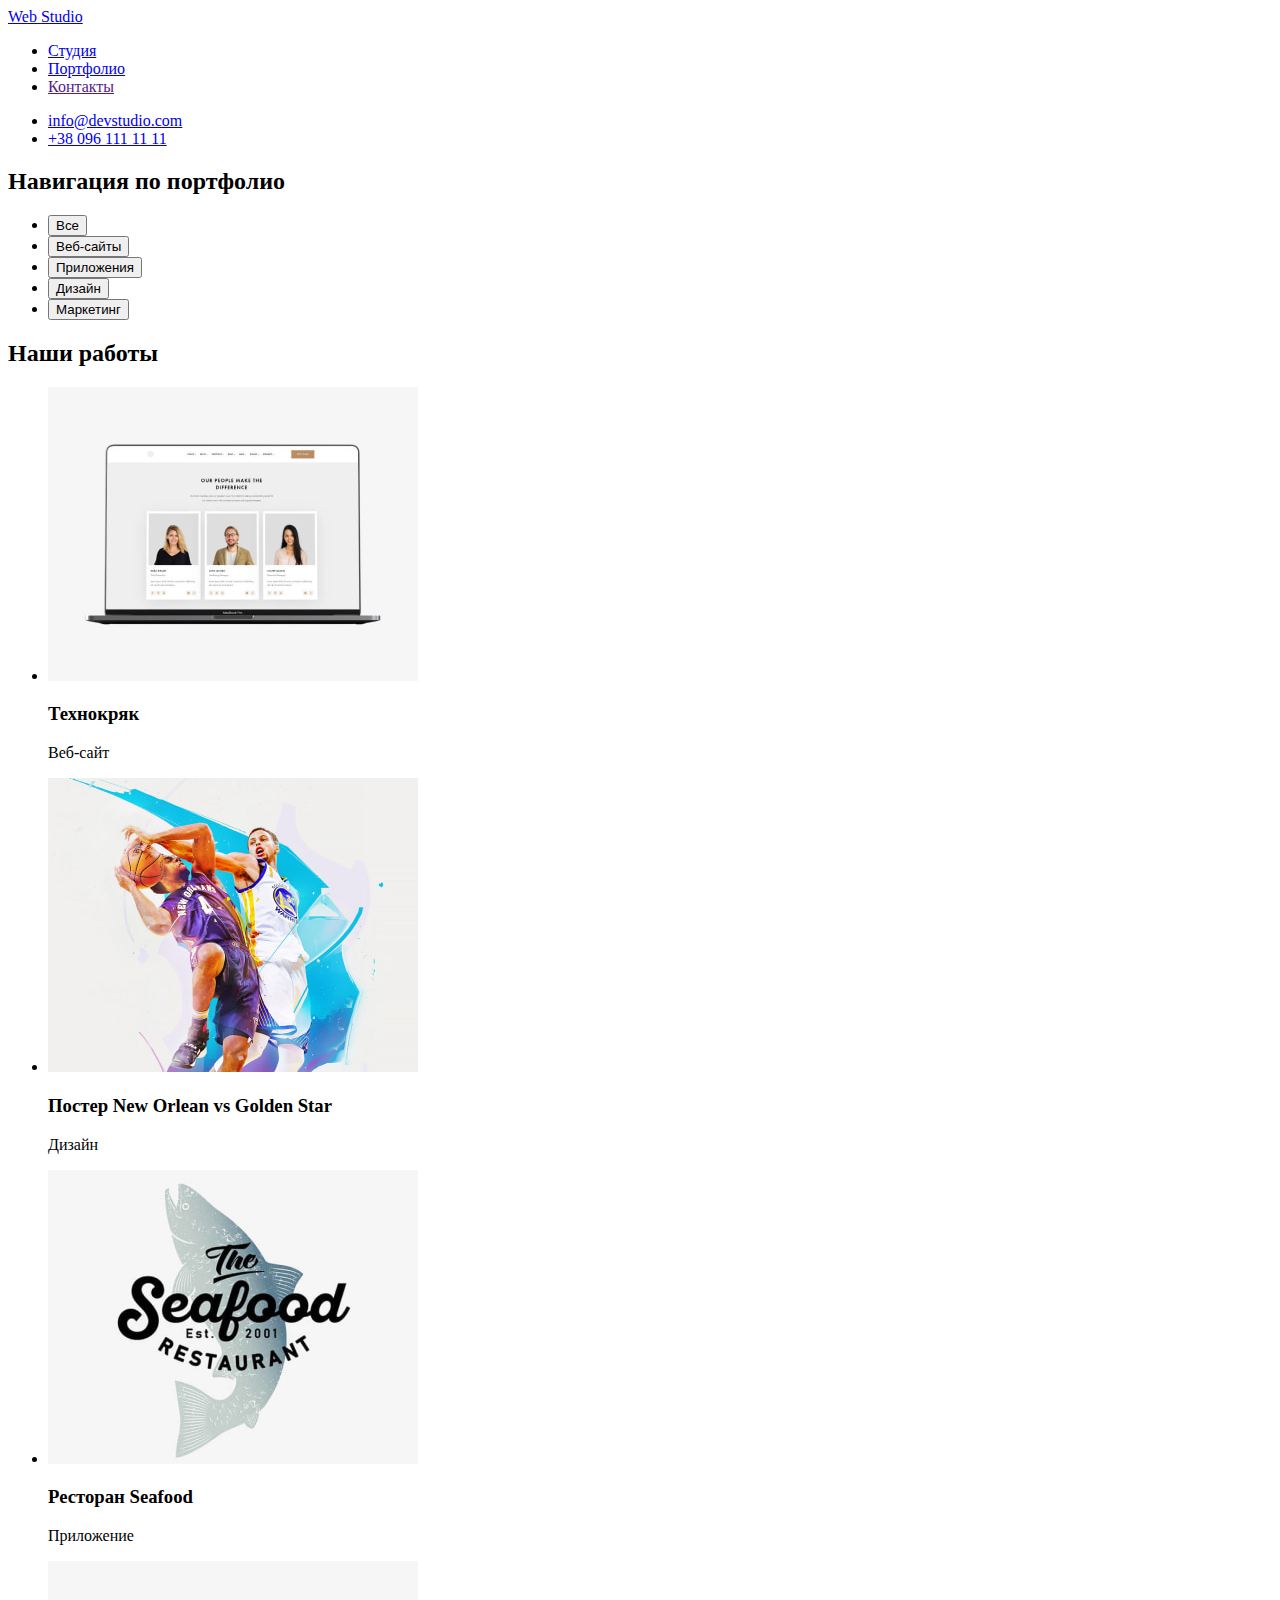
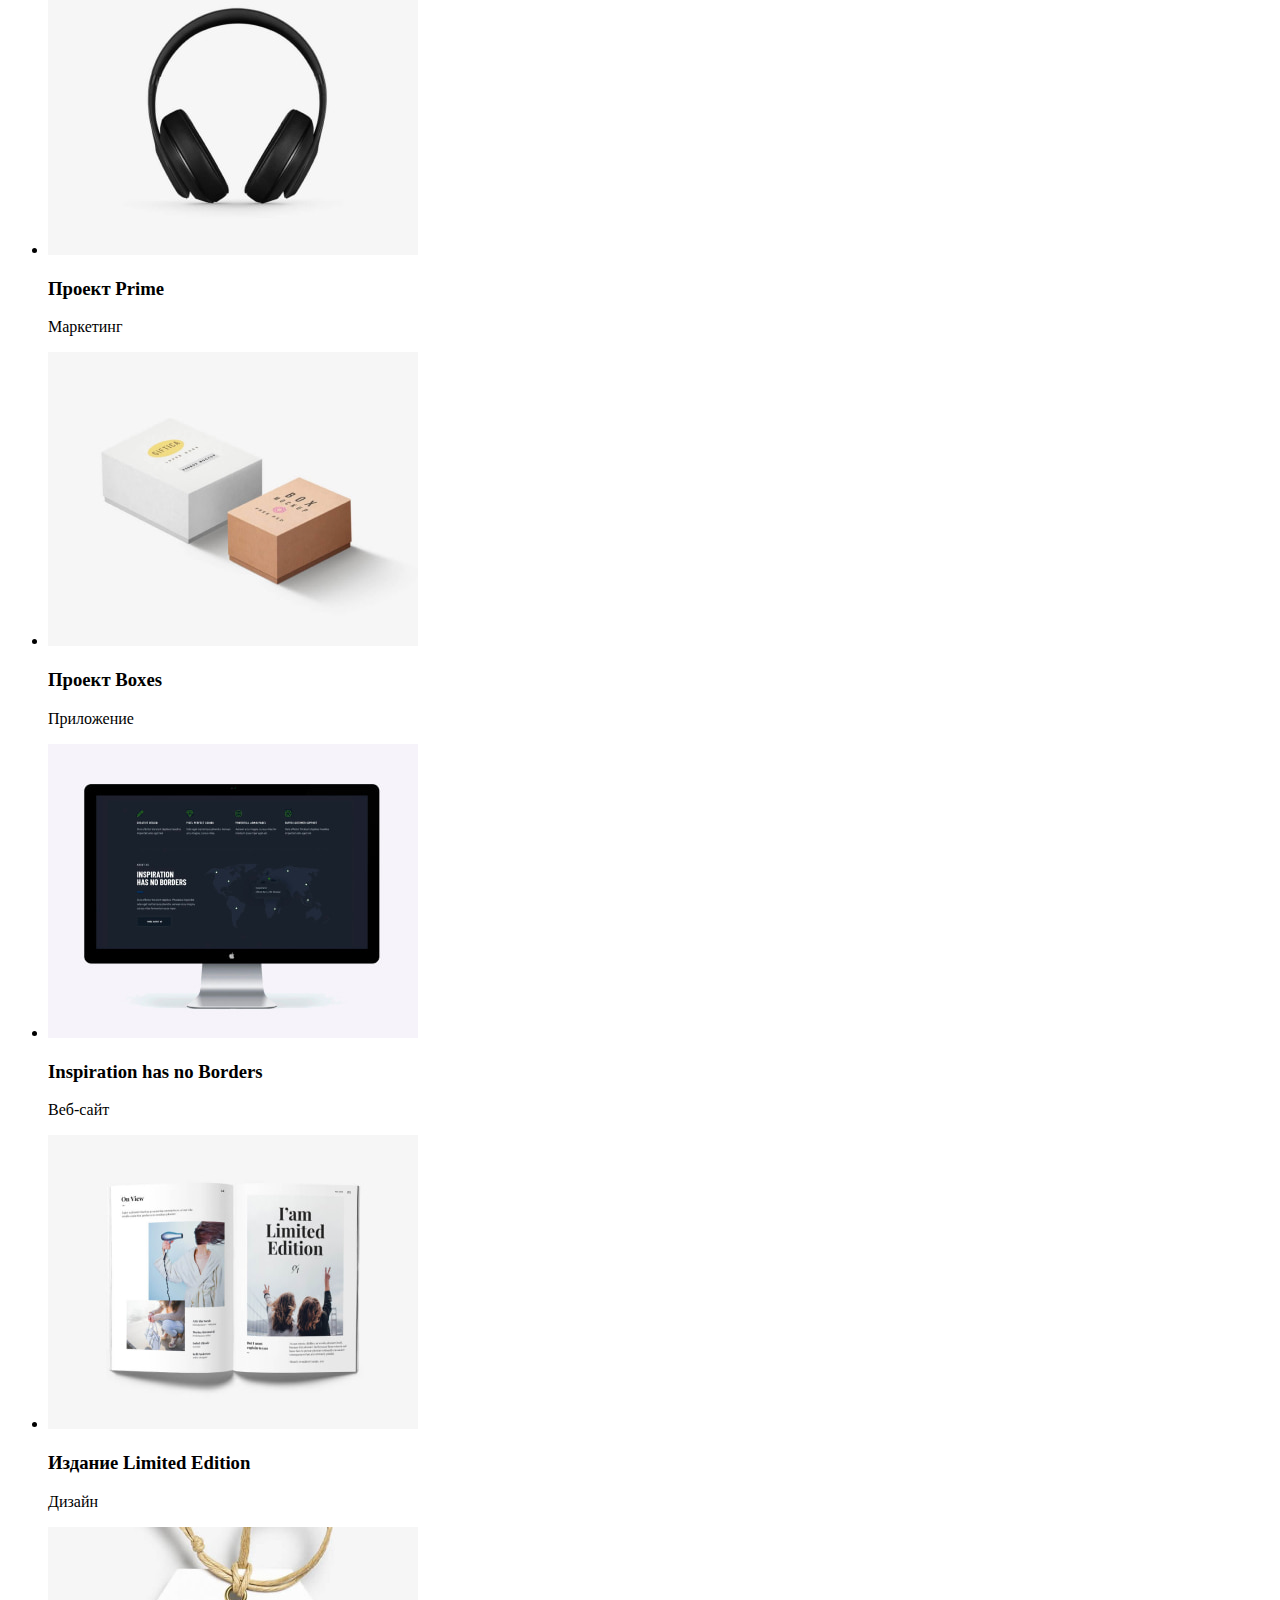
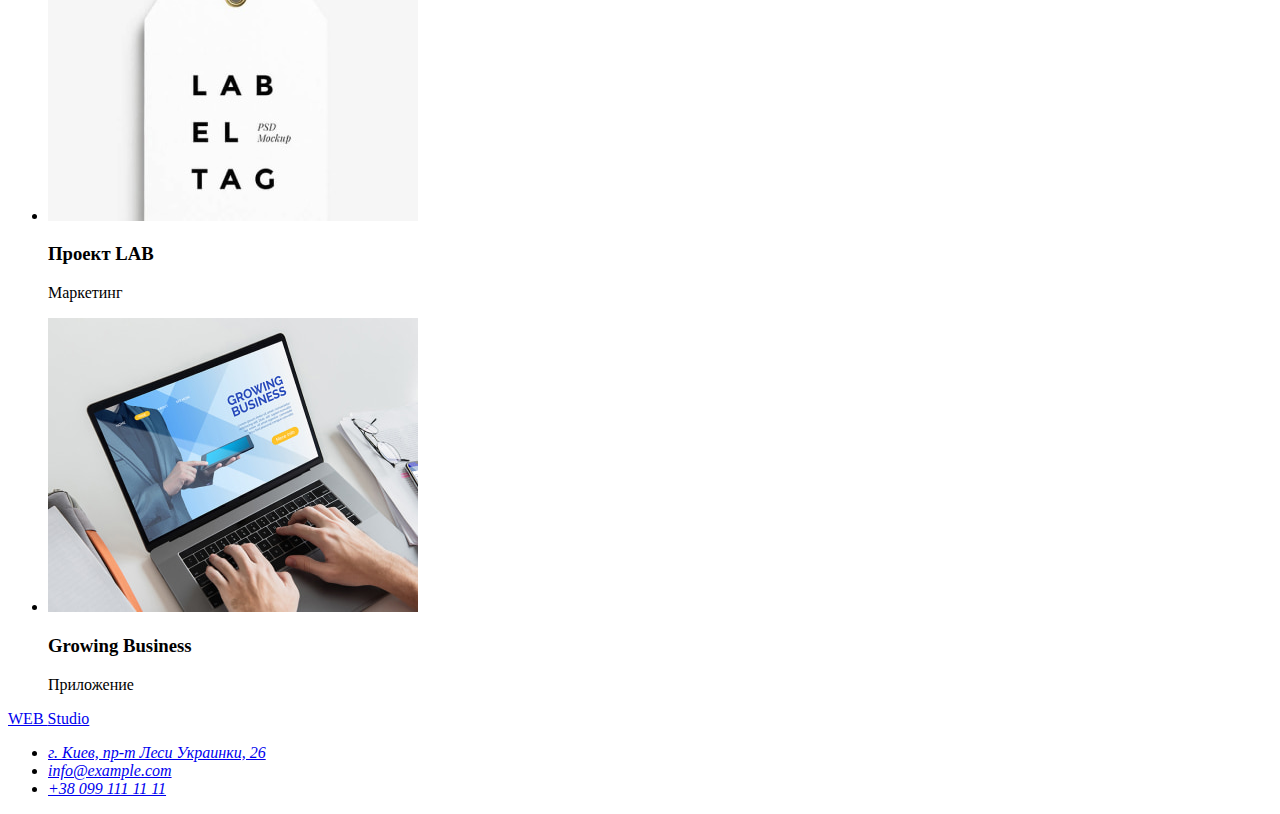
==== portfolio.html @ b7b5624d "первый макет" ====
<!DOCTYPE html>
<html lang="ru">
<head>
    <meta charset="UTF-8">
    <meta http-equiv="X-UA-Compatible" content="IE=edge">
    <meta name="viewport" content="width=device-width, initial-scale=1.0">
    <title lang="en">Portfolio</title>
</head>
<body>
<header>
<nav>
    <a href="index.html" lang="en">Web <span class="">Studio</span></a>

    <!-- index.html указан для примера -->
    <ul>
        <li><a href="index.html">Студия</a></li>
        <li><a href="./portfolio.html">Портфолио</a></li>
        <li><a href="">Контакты</a></li>
    </ul>

</nav>
<ul>
    <li>
        <a href="mailto:info@devstudio.com">info@devstudio.com</a>
    </li>
    <li>
        <a href="tel:+380961111111">+38 096 111 11 11</a>
    </li>
</ul>
</header>

    <main>
        <section>
<h2>
Навигация по портфолио
</h2>
<ul>
    <li><button type="button">Все</button></li>
    <li><button type="button">Веб-сайты</button></li>
    <li><button type="button">Приложения</button></li>
    <li><button type="button">Дизайн</button></li>
    <li><button type="button">Маркетинг</button></li>
</ul>
        </section>

        <section>
            <h2>
Наши работы
            </h2>
            <ul>
                <li>
                    <img src="./images/portfolio/tehno.jpg" alt="изображение сотрудников компании">
                    <h3>Технокряк</h3>
                    <p>Веб-сайт</p>
                </li>
                <li>
                    <img src="./images/portfolio/poster.jpg" alt="постер игры в баскетбол">
                    <h3>Постер New Orlean vs Golden Star</h3>
                    <p>Дизайн</p>
                </li>
                <li>
                    <img src="./images/portfolio/restoran.jpg" alt="логотип ресторана">
                    <h3>Ресторан Seafood</h3>
                    <p>Приложение</p>
                </li>
                <li>
                    <img src="./images/portfolio/projectp.jpg" alt="Картинка компьтерных наушников">
                    <h3>Проект Prime</h3>
                    <p>Маркетинг</p>
                </li>
                <li>
                    <img src="./images/portfolio/projectb.jpg" alt="две небольшие коробки">
                    <h3>Проект Boxes</h3>
                    <p>Приложение</p>
                </li>
                <li>
                    <img src="./images/portfolio/inspiration.jpg" alt="на мониторе изображен сайт">
                    <h3>Inspiration has no Borders</h3>
                    <p>Веб-сайт</p>
                </li>
                <li>
                    <img src="./images/portfolio/izdaniel.jpg" alt="журнал ограниченным тиражом">
                    <h3>Издание Limited Edition</h3>
                    <p>Дизайн</p>
                </li>
                <li>
                    <img src="./images/portfolio/projectl.jpg" alt="ярлык">
                    <h3>Проект LAB</h3>
                    <p>Маркетинг</p>
                </li>
                <li>
                    <img src="./images/portfolio/groving.jpg" alt="бизнес сайт">
                    <h3>Growing Business</h3>
                    <p>Приложение</p>
                </li>
            </ul>
        </section>


    </main>

    <footer>
<a href="index.html" lang="en"> WEB <span class="">Studio</span> </a>

<address>
    <ul>
        <li>
            <a href="https://goo.gl/maps/S1K2Xz3BkquAbChR9">г. Киев, пр-т Леси Украинки, 26</a>
        </li>
        <li><a href="mailto:info@example.com">info@example.com</a></li>
        <li><a href="tel:+380991111111">+38 099 111 11 11</a></li>
    </ul>
</address>
    </footer>
</body>
</html>
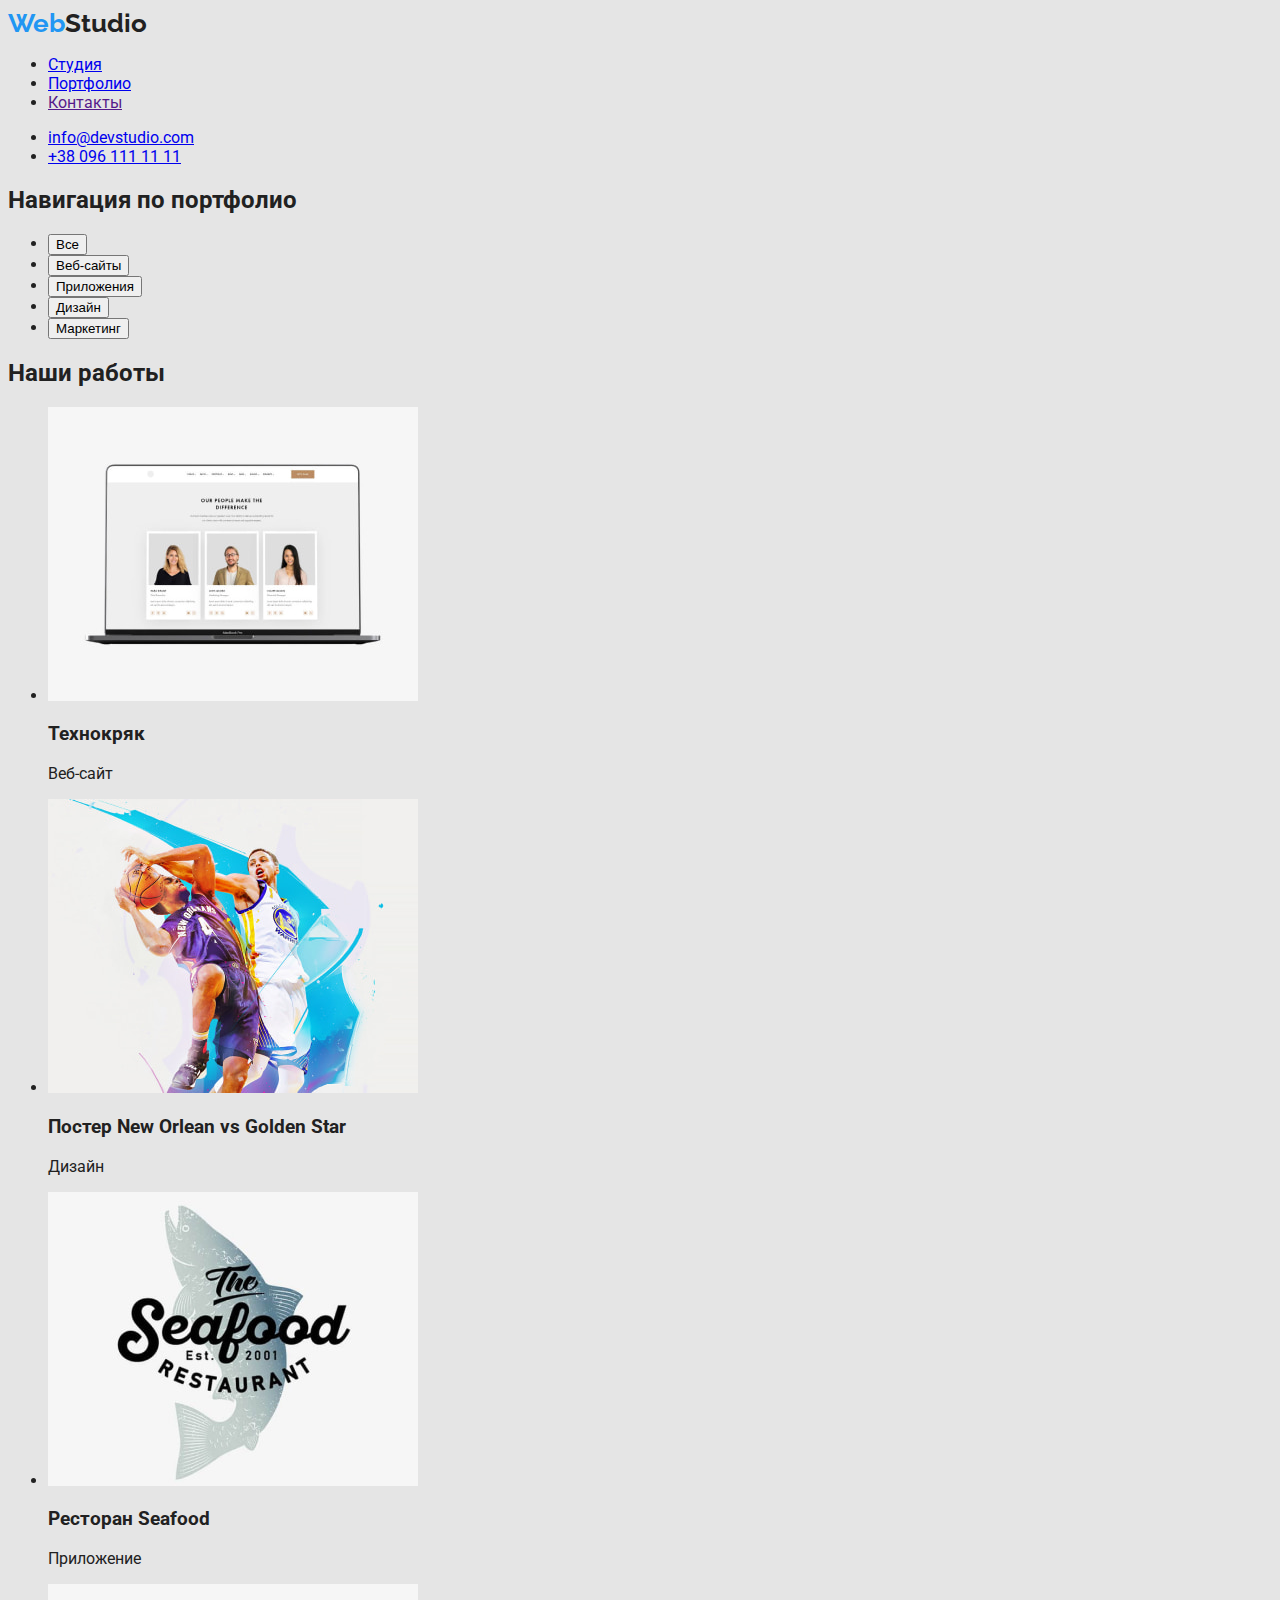
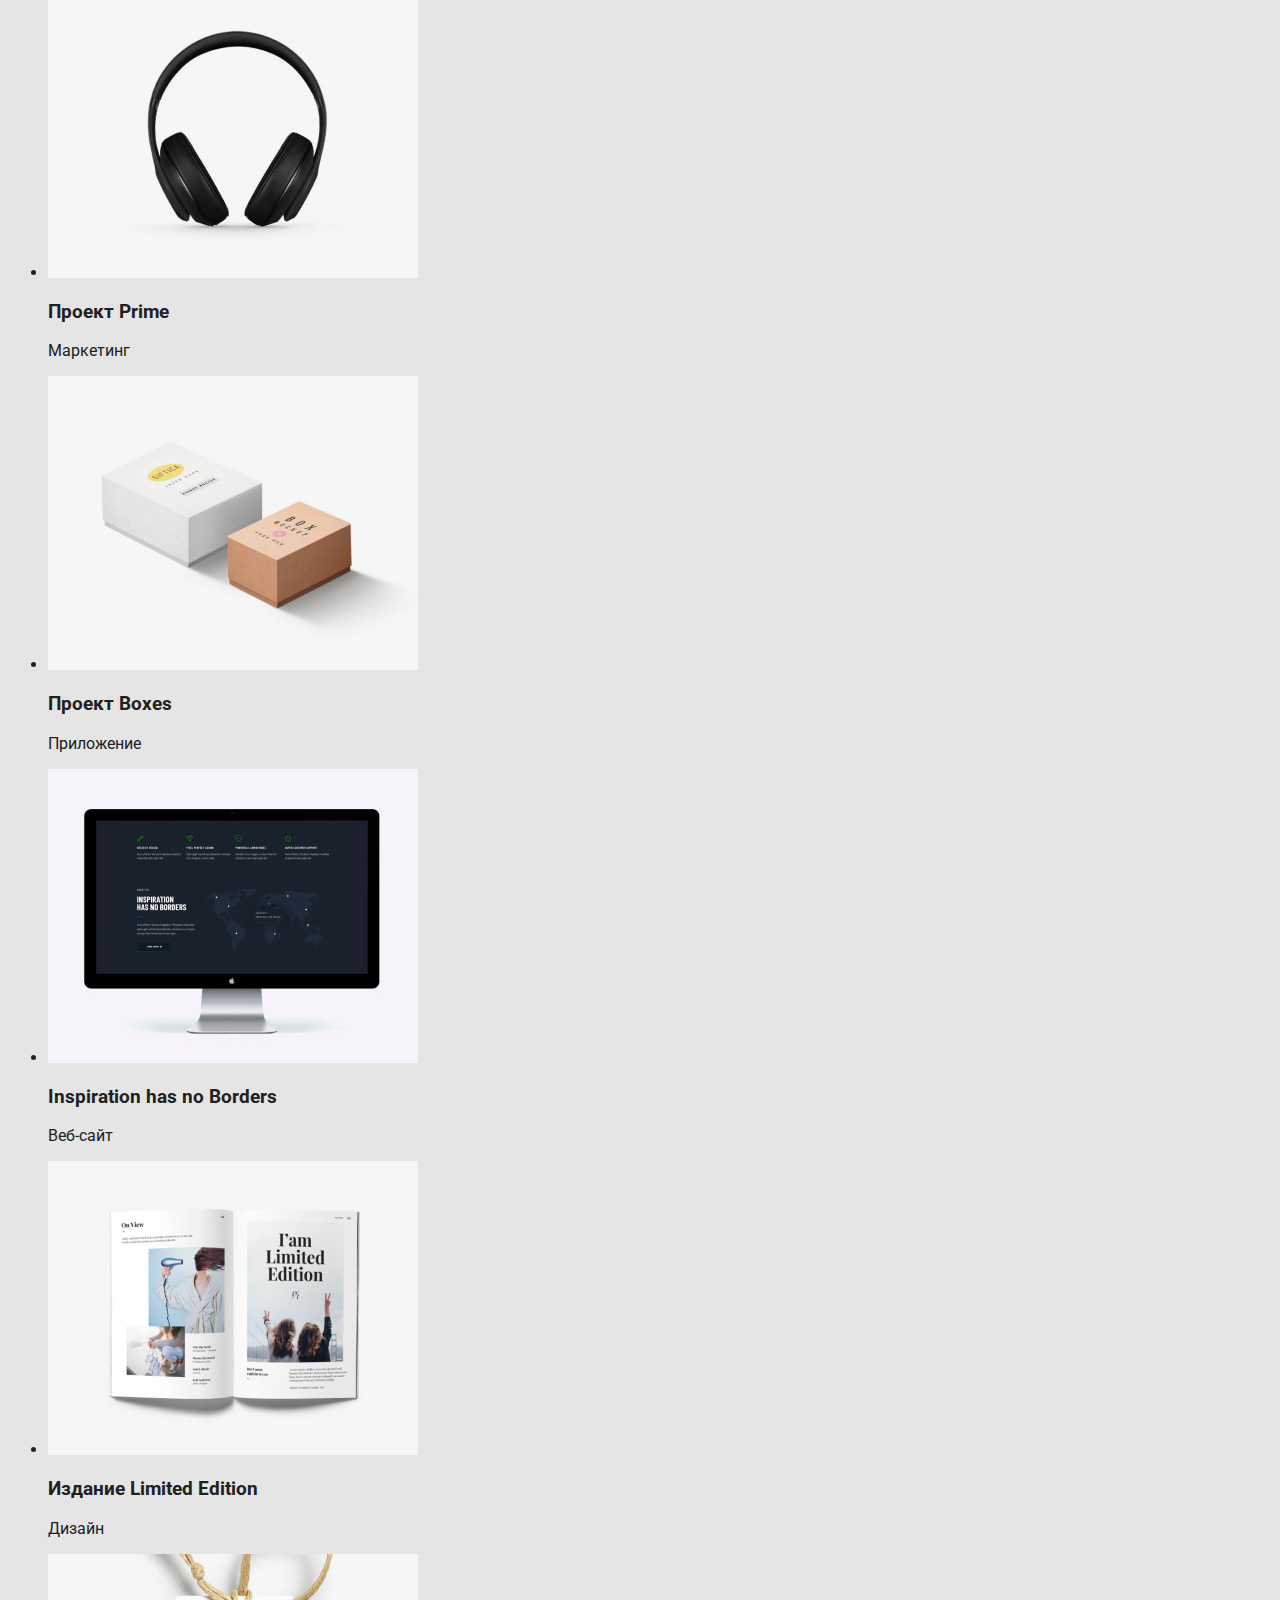
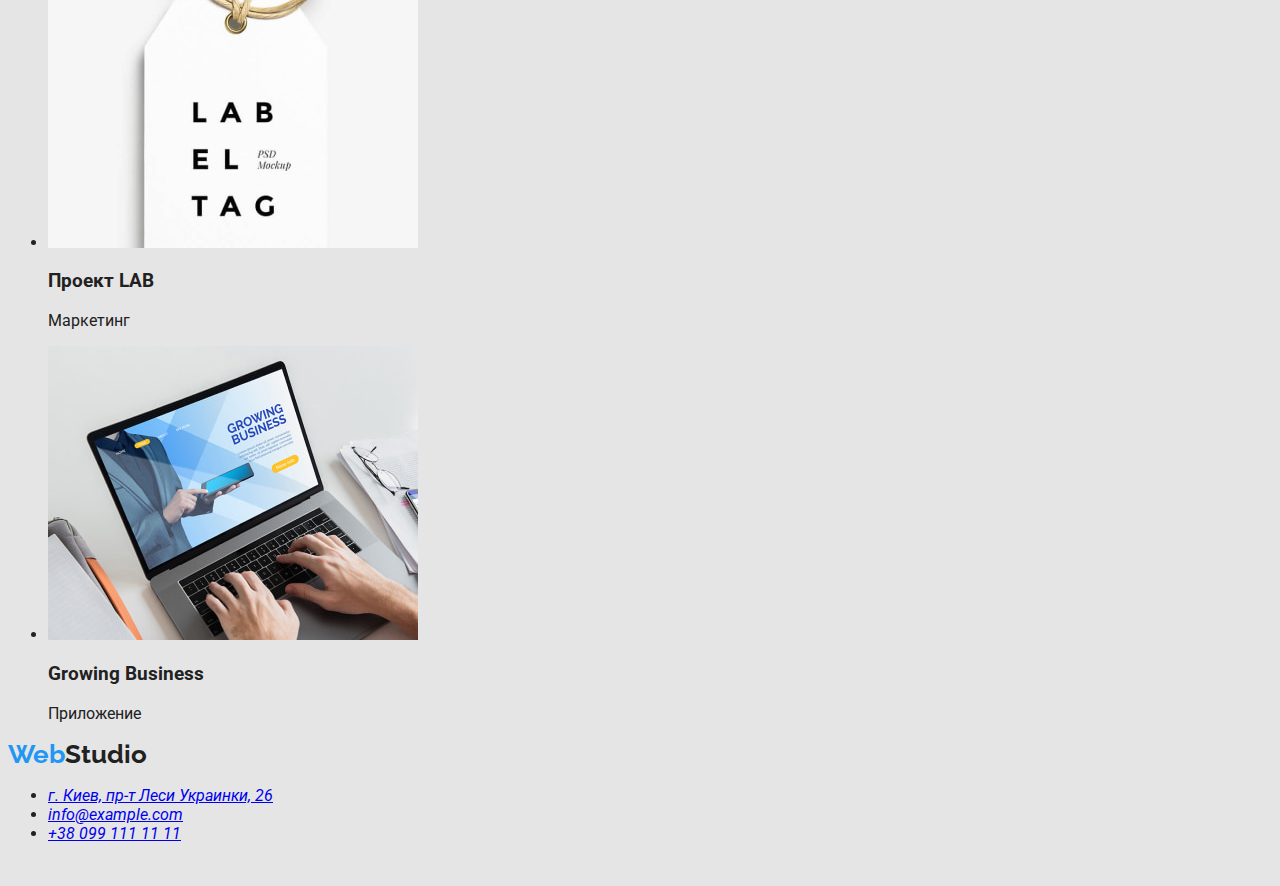
==== commit fd5d88bf: "В index добавлен css" ====
--- a/portfolio.html
+++ b/portfolio.html
@@ -5,11 +5,16 @@
     <meta http-equiv="X-UA-Compatible" content="IE=edge">
     <meta name="viewport" content="width=device-width, initial-scale=1.0">
     <title lang="en">Portfolio</title>
+    <link rel="preconnect" href="https://fonts.googleapis.com">
+    <link rel="preconnect" href="https://fonts.gstatic.com" crossorigin>
+    <link href="https://fonts.googleapis.com/css2?family=Raleway:wght@700&family=Roboto:wght@400;500;700;900&display=swap"
+        rel="stylesheet">
+        <link rel="stylesheet" href="./css/styles.css">
 </head>
 <body>
 <header>
 <nav>
-    <a href="index.html" lang="en">Web <span class="">Studio</span></a>
+    <a href="index.html" lang="en" class="logo">Web<span class="studio">Studio</span></a>
 
     <!-- index.html указан для примера -->
     <ul>
@@ -35,11 +40,11 @@
 Навигация по портфолио
 </h2>
 <ul>
-    <li><button type="button">Все</button></li>
-    <li><button type="button">Веб-сайты</button></li>
-    <li><button type="button">Приложения</button></li>
-    <li><button type="button">Дизайн</button></li>
-    <li><button type="button">Маркетинг</button></li>
+    <li><button class="button-port" type="button">Все</button></li>
+    <li><button class="button-port" type="button">Веб-сайты</button></li>
+    <li><button class="button-port" type="button">Приложения</button></li>
+    <li><button class="button-port" type="button">Дизайн</button></li>
+    <li><button class="button-port" type="button">Маркетинг</button></li>
 </ul>
         </section>
 
@@ -49,47 +54,47 @@
             </h2>
             <ul>
                 <li>
-                    <img src="./images/portfolio/tehno.jpg" alt="изображение сотрудников компании">
+                    <img src="./images/portfolio/tehno.jpg" alt="изображение сотрудников компании" width="370" height="294" > 
                     <h3>Технокряк</h3>
                     <p>Веб-сайт</p>
                 </li>
                 <li>
-                    <img src="./images/portfolio/poster.jpg" alt="постер игры в баскетбол">
+                    <img src="./images/portfolio/poster.jpg" alt="постер игры в баскетбол" width="370" height="294" > 
                     <h3>Постер New Orlean vs Golden Star</h3>
                     <p>Дизайн</p>
                 </li>
                 <li>
-                    <img src="./images/portfolio/restoran.jpg" alt="логотип ресторана">
+                    <img src="./images/portfolio/restoran.jpg" alt="логотип ресторана" width="370" height="294" > 
                     <h3>Ресторан Seafood</h3>
                     <p>Приложение</p>
                 </li>
                 <li>
-                    <img src="./images/portfolio/projectp.jpg" alt="Картинка компьтерных наушников">
+                    <img src="./images/portfolio/projectp.jpg" alt="Картинка компьтерных наушников" width="370" height="294" > 
                     <h3>Проект Prime</h3>
                     <p>Маркетинг</p>
                 </li>
                 <li>
-                    <img src="./images/portfolio/projectb.jpg" alt="две небольшие коробки">
+                    <img src="./images/portfolio/projectb.jpg" alt="две небольшие коробки" width="370" height="294" > 
                     <h3>Проект Boxes</h3>
                     <p>Приложение</p>
                 </li>
                 <li>
-                    <img src="./images/portfolio/inspiration.jpg" alt="на мониторе изображен сайт">
+                    <img src="./images/portfolio/inspiration.jpg" alt="на мониторе изображен сайт" width="370" height="294" > 
                     <h3>Inspiration has no Borders</h3>
                     <p>Веб-сайт</p>
                 </li>
                 <li>
-                    <img src="./images/portfolio/izdaniel.jpg" alt="журнал ограниченным тиражом">
+                    <img src="./images/portfolio/izdaniel.jpg" alt="журнал ограниченным тиражом" width="370" height="294" > 
                     <h3>Издание Limited Edition</h3>
                     <p>Дизайн</p>
                 </li>
                 <li>
-                    <img src="./images/portfolio/projectl.jpg" alt="ярлык">
+                    <img src="./images/portfolio/projectl.jpg" alt="ярлык" width="370" height="294" > 
                     <h3>Проект LAB</h3>
                     <p>Маркетинг</p>
                 </li>
                 <li>
-                    <img src="./images/portfolio/groving.jpg" alt="бизнес сайт">
+                    <img src="./images/portfolio/groving.jpg" alt="бизнес сайт" width="370" height="294" > 
                     <h3>Growing Business</h3>
                     <p>Приложение</p>
                 </li>
@@ -100,7 +105,7 @@
     </main>
 
     <footer>
-<a href="index.html" lang="en"> WEB <span class="">Studio</span> </a>
+<a href="index.html" lang="en" class="logo"> Web<span class="studio">Studio</span> </a>
 
 <address>
     <ul>
@@ -113,4 +118,6 @@
 </address>
     </footer>
 </body>
-</html>+</html>
+
+<img src="" alt="" width="">--- a/css/styles.css
+++ b/css/styles.css
@@ -0,0 +1,195 @@
+/* 
+primary color -  #212121
+secondary color - #757575
+white color - #ffffff
+background-color - #E5E5E5
+
+*/
+:root {
+  --primary-color: #212121;
+  --secondary-color: #757575;
+  --white-color: #ffffff;
+  --background-color: #e5e5e5;
+  --blue-color: #2196f3;
+}
+
+body {
+  color: var(--primary-color);
+  background-color: var(--background-color);
+  font-family: Roboto, Raleway, sans-serif;
+  text-decoration: none;
+}
+.logo {
+  color: var(--blue-color);
+  font-family: Raleway;
+  font-weight: bold;
+  font-style: normal;
+  font-size: 26px;
+  text-decoration: none;
+  line-height: 31px;
+}
+.logo > .studio {
+  color: var(--primary-color);
+}
+.content {
+  background-color: var(--white-color);
+}
+
+.header-list {
+  font-family: Roboto, Raleway, sans-serif;
+  font-style: normal;
+  font-size: 14px;
+  font-weight: 500;
+  line-height: 16px;
+  letter-spacing: 0.02em;
+  list-style-type: none;
+}
+
+.header-link:active {
+  color: var(--blue-color);
+}
+
+.header-link {
+  color: var(--primary-color);
+  text-decoration: none;
+}
+.button-port {
+  cursor: pointer;
+}
+.contacts-link:active {
+  color: var(--blue-color);
+}
+.contacts-link {
+  text-decoration: none;
+  color: var(--secondary-color);
+}
+.contacts {
+  list-style-type: none;
+  font-family: roboto, sans-serif;
+  font-weight: 500;
+  font-size: 14px;
+  line-height: 16px;
+}
+.hero {
+  background-color: #2f303a;
+}
+.hero-title {
+  color: var(--white-color);
+  font-family: Roboto;
+  font-style: normal;
+  font-weight: 900;
+  font-size: 44px;
+  line-height: 60px;
+  text-align: center;
+  letter-spacing: 0.06em;
+  text-transform: uppercase;
+}
+.hero-button {
+  color: var(--white-color);
+  background-color: var(--blue-color);
+  font-family: Roboto;
+  font-style: normal;
+  font-weight: bold;
+  font-size: 16px;
+  line-height: 30px;
+  align-items: center;
+  text-align: center;
+  letter-spacing: 0.06em;
+}
+
+.box {
+  box-shadow: 0px 4px 4px;
+  border-radius: 4px;
+}
+
+.features-title {
+  color: transparent;
+}
+.features-subtitle {
+  color: var(--primary-color);
+  font-family: Roboto, sans-serif;
+  font-style: normal;
+  font-weight: bold;
+  font-size: 14px;
+  line-height: 16px;
+  letter-spacing: 0.03em;
+  text-transform: uppercase;
+}
+.features-text {
+  color: var(--secondary-color);
+  font-family: Roboto;
+  font-style: normal;
+  font-weight: normal;
+  font-size: 14px;
+  line-height: 24px;
+  letter-spacing: 0.03em;
+}
+.gallery-title {
+  color: var(--primary-color);
+  font-family: Roboto;
+  font-style: normal;
+  font-weight: bold;
+  font-size: 36px;
+  line-height: 42px;
+  text-align: center;
+  letter-spacing: 0.03em;
+}
+
+.team {
+  background-color: #f5f4fa;
+}
+.team-title {
+  color: var(--primary-color);
+  font-family: Roboto;
+  font-style: normal;
+  font-weight: bold;
+  font-size: 36px;
+  line-height: 42px;
+  text-align: center;
+  letter-spacing: 0.03em;
+}
+.team-subtitle {
+  color: var(--primary-color);
+  font-family: Roboto;
+  font-style: normal;
+  font-weight: 500;
+  font-size: 16px;
+  line-height: 19px;
+  letter-spacing: 0.03em;
+}
+.team-text {
+  color: var(--secondary-color);
+  font-family: Roboto;
+  font-style: normal;
+  font-weight: normal;
+  font-size: 16px;
+  line-height: 19px;
+  letter-spacing: 0.03em;
+}
+.basement {
+  background-color: #2f303a;
+}
+.studio-white {
+  color: #ffffff;
+}
+.basement-contact {
+  font-family: Roboto;
+  font-style: normal;
+  font-weight: normal;
+  font-size: 14px;
+  line-height: 24px;
+  letter-spacing: 0.03em;
+  color: rgba(255, 255, 255, 0.6);
+}
+.basement-adress {
+  color: var(--white-color);
+  font-family: Roboto;
+  font-style: normal;
+  font-weight: normal;
+  font-size: 14px;
+  line-height: 24px;
+  letter-spacing: 0.03em;
+}
+.basement-list {
+  list-style-type: none;
+}
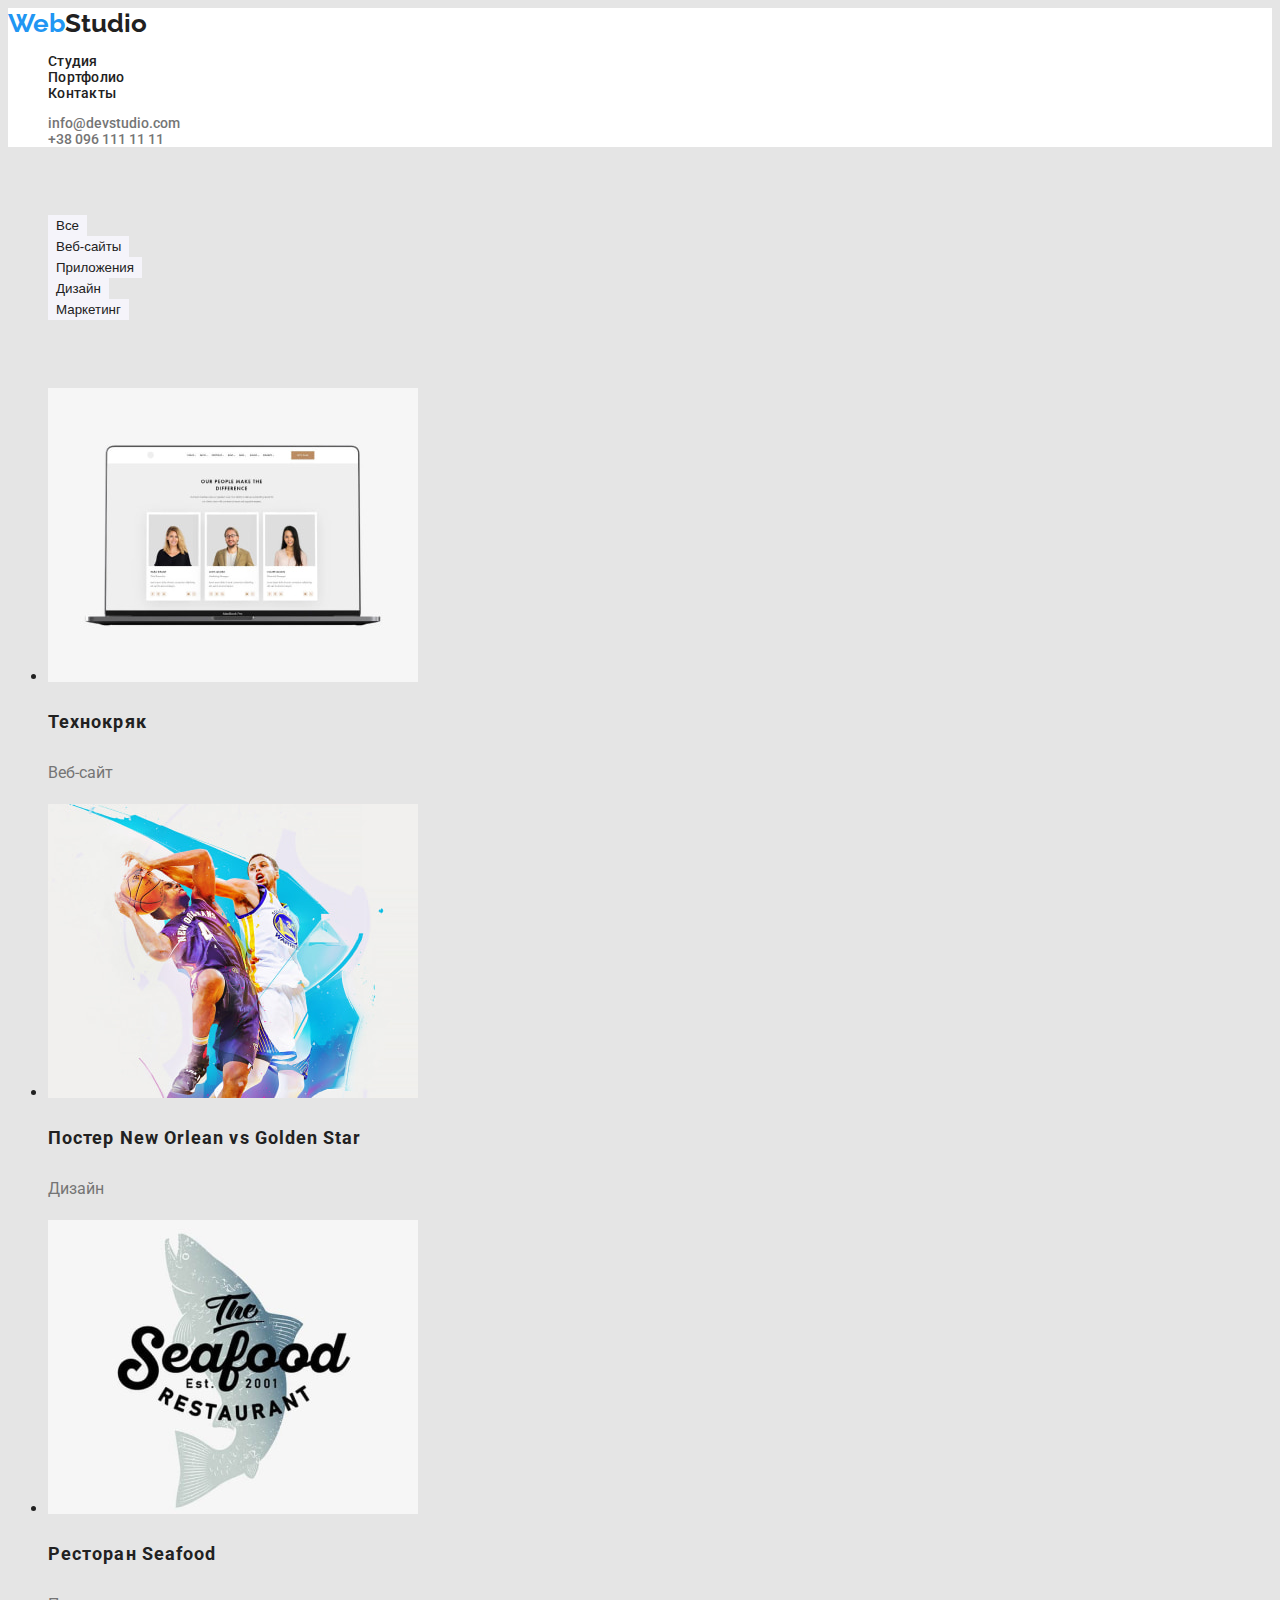
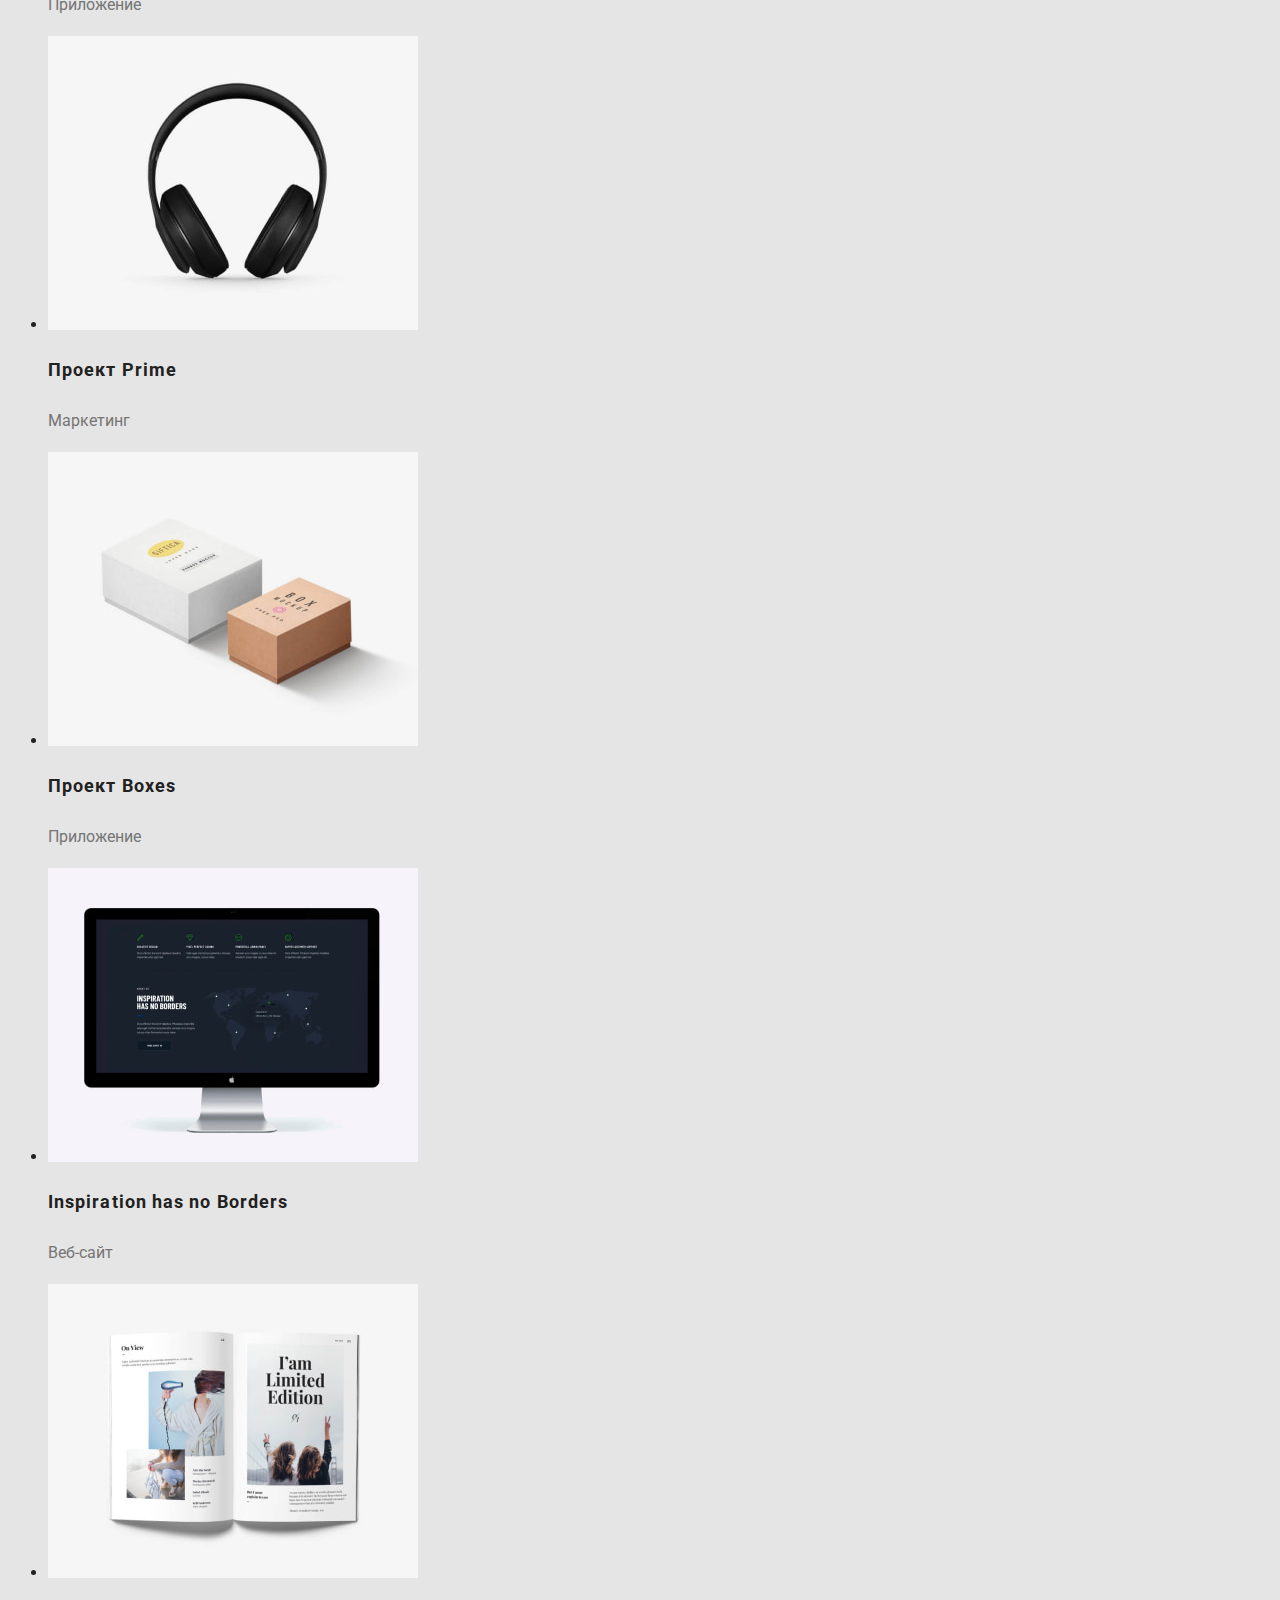
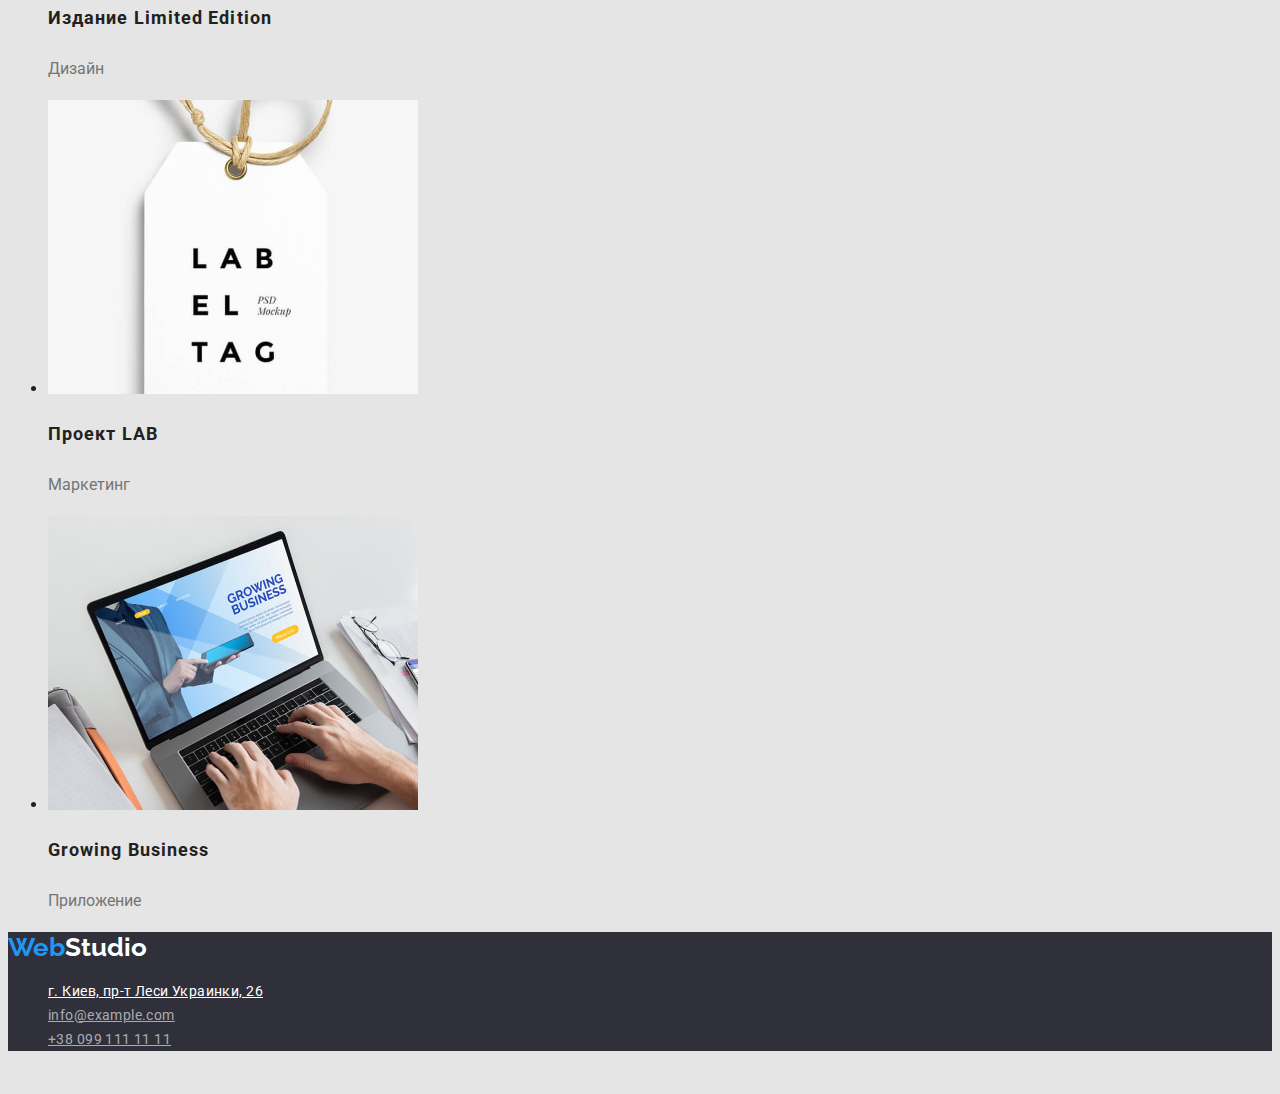
==== commit d0b072a8: "Выполнено (без правок)" ====
--- a/portfolio.html
+++ b/portfolio.html
@@ -12,91 +12,93 @@
         <link rel="stylesheet" href="./css/styles.css">
 </head>
 <body>
-<header>
-<nav>
-    <a href="index.html" lang="en" class="logo">Web<span class="studio">Studio</span></a>
+<header class="content">
+    <nav>
+        <a href="index.html" lang="en" class="logo">Web<span class="studio">Studio</span></a>
 
-    <!-- index.html указан для примера -->
-    <ul>
-        <li><a href="index.html">Студия</a></li>
-        <li><a href="./portfolio.html">Портфолио</a></li>
-        <li><a href="">Контакты</a></li>
+        <!-- index.html указан для примера -->
+        <ul class="header-list">
+            <li><a class="header-link" href="index.html">Студия</a></li>
+            <li><a class="header-link" href="portfolio.html">Портфолио</a></li>
+            <li><a class="header-link" href="">Контакты</a></li>
+        </ul>
+
+    </nav>
+
+
+    <ul class="contacts">
+        <li>
+            <a class="contacts-link" href="mailto:info@devstudio.com">info@devstudio.com</a>
+        </li>
+        <li>
+            <a class="contacts-link" href="tel:+380961111111">+38 096 111 11 11</a>
+        </li>
     </ul>
-
-</nav>
-<ul>
-    <li>
-        <a href="mailto:info@devstudio.com">info@devstudio.com</a>
-    </li>
-    <li>
-        <a href="tel:+380961111111">+38 096 111 11 11</a>
-    </li>
-</ul>
 </header>
 
     <main>
-        <section>
-<h2>
+        <section class="main">
+<h2 class="main-title" >
 Навигация по портфолио
 </h2>
-<ul>
-    <li><button class="button-port" type="button">Все</button></li>
-    <li><button class="button-port" type="button">Веб-сайты</button></li>
-    <li><button class="button-port" type="button">Приложения</button></li>
-    <li><button class="button-port" type="button">Дизайн</button></li>
-    <li><button class="button-port" type="button">Маркетинг</button></li>
+<ul class="main-list">
+    <li><button class="main-button" type="button">Все</button></li>
+    <li><button class="main-button" type="button">Веб-сайты</button></li>
+    <li><button class="main-button" type="button">Приложения</button></li>
+    <li><button class="main-button" type="button">Дизайн</button></li>
+    <li><button class="main-button" type="button">Маркетинг</button></li>
 </ul>
         </section>
 
-        <section>
-            <h2>
+        <section class="works">
+            <h2 class="works-title">
 Наши работы
             </h2>
             <ul>
                 <li>
                     <img src="./images/portfolio/tehno.jpg" alt="изображение сотрудников компании" width="370" height="294" > 
-                    <h3>Технокряк</h3>
-                    <p>Веб-сайт</p>
+                    <h3 class="works-subtitle">Технокряк</h3>
+                    <p class="works-text">Веб-сайт</p>
                 </li>
                 <li>
                     <img src="./images/portfolio/poster.jpg" alt="постер игры в баскетбол" width="370" height="294" > 
-                    <h3>Постер New Orlean vs Golden Star</h3>
-                    <p>Дизайн</p>
+                    <h3 class="works-subtitle">Постер New Orlean vs Golden Star</h3>
+                    <p class="works-text">Дизайн</p>
                 </li>
                 <li>
                     <img src="./images/portfolio/restoran.jpg" alt="логотип ресторана" width="370" height="294" > 
-                    <h3>Ресторан Seafood</h3>
-                    <p>Приложение</p>
+                    <h3 class="works-subtitle">Ресторан Seafood</h3>
+                    <p class="works-text">Приложение</p>
                 </li>
                 <li>
                     <img src="./images/portfolio/projectp.jpg" alt="Картинка компьтерных наушников" width="370" height="294" > 
-                    <h3>Проект Prime</h3>
-                    <p>Маркетинг</p>
+                    <h3 class="works-subtitle">Проект Prime</h3>
+                    <p class="works-text">Маркетинг</p>
                 </li>
                 <li>
                     <img src="./images/portfolio/projectb.jpg" alt="две небольшие коробки" width="370" height="294" > 
-                    <h3>Проект Boxes</h3>
-                    <p>Приложение</p>
+                    <h3 class="works-subtitle">Проект Boxes</h3>
+                    <p class="works-text">Приложение</p>
                 </li>
                 <li>
                     <img src="./images/portfolio/inspiration.jpg" alt="на мониторе изображен сайт" width="370" height="294" > 
-                    <h3>Inspiration has no Borders</h3>
-                    <p>Веб-сайт</p>
+                    <h3 class="works-subtitle">Inspiration has no Borders</h3>
+                    <p class="works-text">Веб-сайт</p>
                 </li>
                 <li>
                     <img src="./images/portfolio/izdaniel.jpg" alt="журнал ограниченным тиражом" width="370" height="294" > 
-                    <h3>Издание Limited Edition</h3>
-                    <p>Дизайн</p>
+                    <h3 class="works-subtitle">Издание Limited Edition</h3>
+                    <p class="works-text">Дизайн</p>
                 </li>
                 <li>
                     <img src="./images/portfolio/projectl.jpg" alt="ярлык" width="370" height="294" > 
-                    <h3>Проект LAB</h3>
-                    <p>Маркетинг</p>
+                    <h3 class="works-subtitle">Проект LAB</h3>
+                    <p class="works-text">Маркетинг</p>
                 </li>
                 <li>
                     <img src="./images/portfolio/groving.jpg" alt="бизнес сайт" width="370" height="294" > 
-                    <h3>Growing Business</h3>
-                    <p>Приложение</p>
+                    <h3 class="works-subtitle">Growing Business</h3>
+                    <p class="works-text">Приложение</p>
                 </li>
             </ul>
         </section>
@@ -104,18 +106,19 @@
 
     </main>
 
-    <footer>
-<a href="index.html" lang="en" class="logo"> Web<span class="studio">Studio</span> </a>
-
-<address>
-    <ul>
-        <li>
-            <a href="https://goo.gl/maps/S1K2Xz3BkquAbChR9">г. Киев, пр-т Леси Украинки, 26</a>
-        </li>
-        <li><a href="mailto:info@example.com">info@example.com</a></li>
-        <li><a href="tel:+380991111111">+38 099 111 11 11</a></li>
-    </ul>
-</address>
+    <footer class="basement">
+        <a href="index.html" lang="en" class="logo">Web<span class="studio-white">Studio</span></a>
+    
+        <address>
+            <ul class="basement-list">
+                <li>
+                    <a class="basement-adress" href="https://goo.gl/maps/S1K2Xz3BkquAbChR9">г. Киев, пр-т Леси Украинки,
+                        26</a>
+                </li>
+                <li><a class="basement-contact" href="mailto:info@example.com">info@example.com</a></li>
+                <li><a class="basement-contact" href="tel:+380991111111">+38 099 111 11 11</a></li>
+            </ul>
+        </address>
     </footer>
 </body>
 </html>
--- a/css/styles.css
+++ b/css/styles.css
@@ -53,9 +53,7 @@
   color: var(--primary-color);
   text-decoration: none;
 }
-.button-port {
-  cursor: pointer;
-}
+
 .contacts-link:active {
   color: var(--blue-color);
 }
@@ -97,11 +95,6 @@
   letter-spacing: 0.06em;
 }
 
-.box {
-  box-shadow: 0px 4px 4px;
-  border-radius: 4px;
-}
-
 .features-title {
   color: transparent;
 }
@@ -193,3 +186,41 @@
 .basement-list {
   list-style-type: none;
 }
+/* Index.html закончен*/
+/* Porfolio.html начат */
+.main-button {
+  cursor: pointer;
+  color: var(--primary-color);
+  background-color: #f5f4fa;
+  border-color: transparent;
+}
+.main-list {
+  list-style-type: none;
+}
+.main-button:active {
+  color: var(--white-color);
+  background-color: var(--blue-color);
+}
+.main-title {
+  color: transparent;
+}
+.works-title {
+  color: transparent;
+}
+.works-subtitle {
+  color: var(--primary-color);
+  font-family: Roboto;
+  font-style: normal;
+  font-weight: bold;
+  font-size: 18px;
+  line-height: 36px;
+  letter-spacing: 0.06em;
+}
+.works-text {
+  color: var(--secondary-color);
+  font-family: Roboto;
+  font-style: normal;
+  font-weight: normal;
+  font-size: 16px;
+  line-height: 30px;
+}
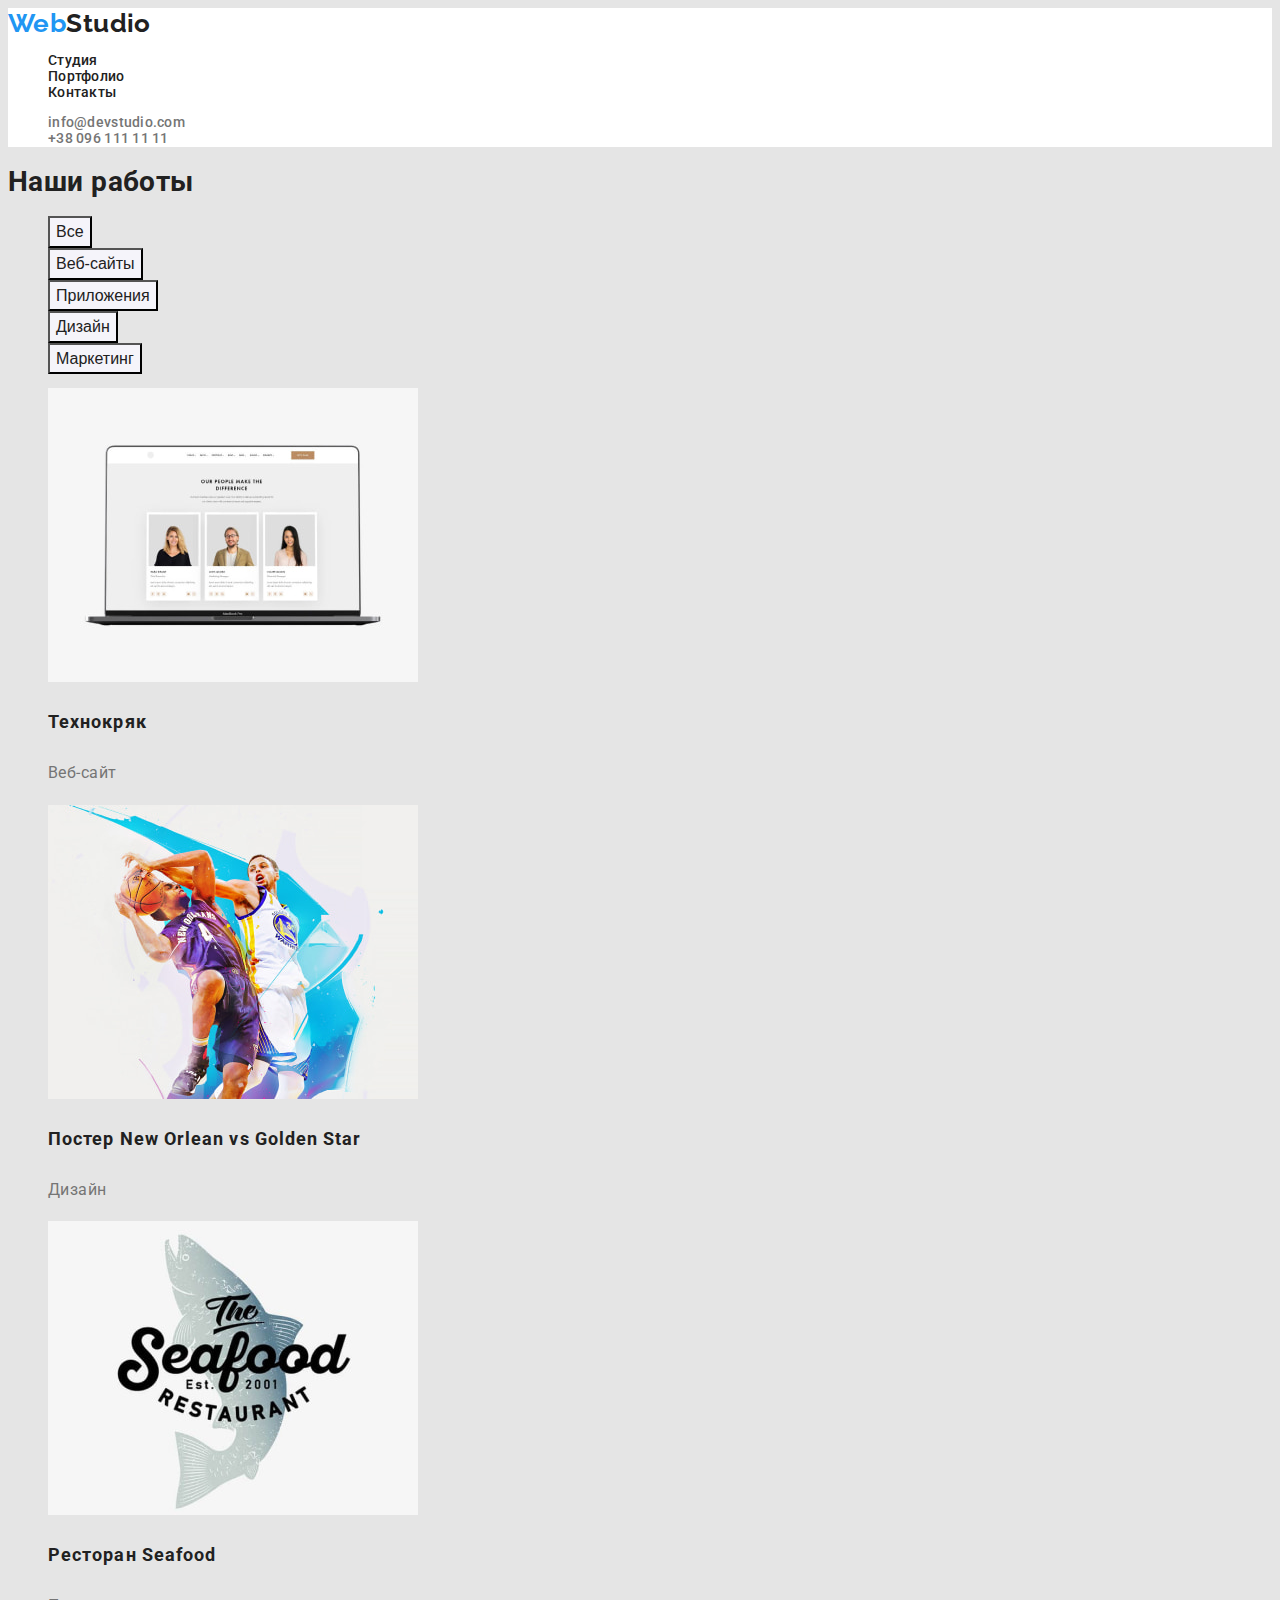
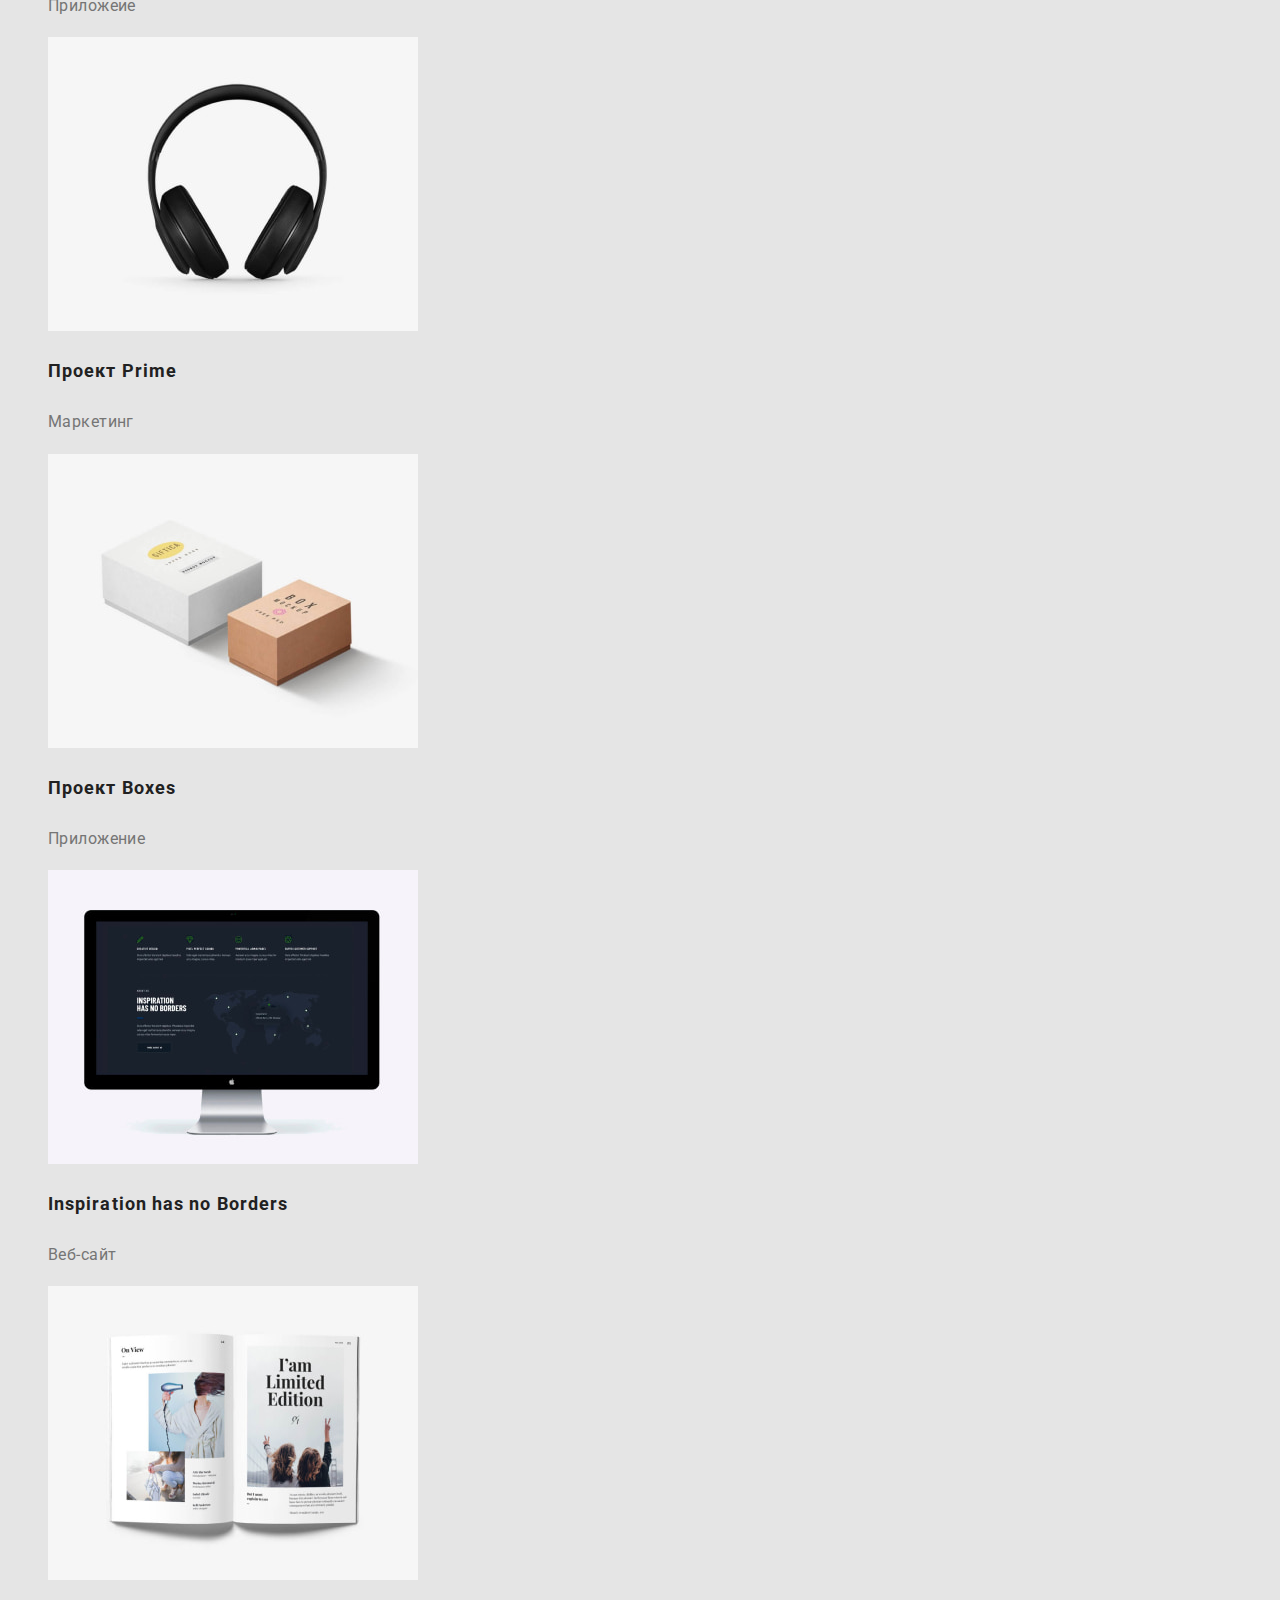
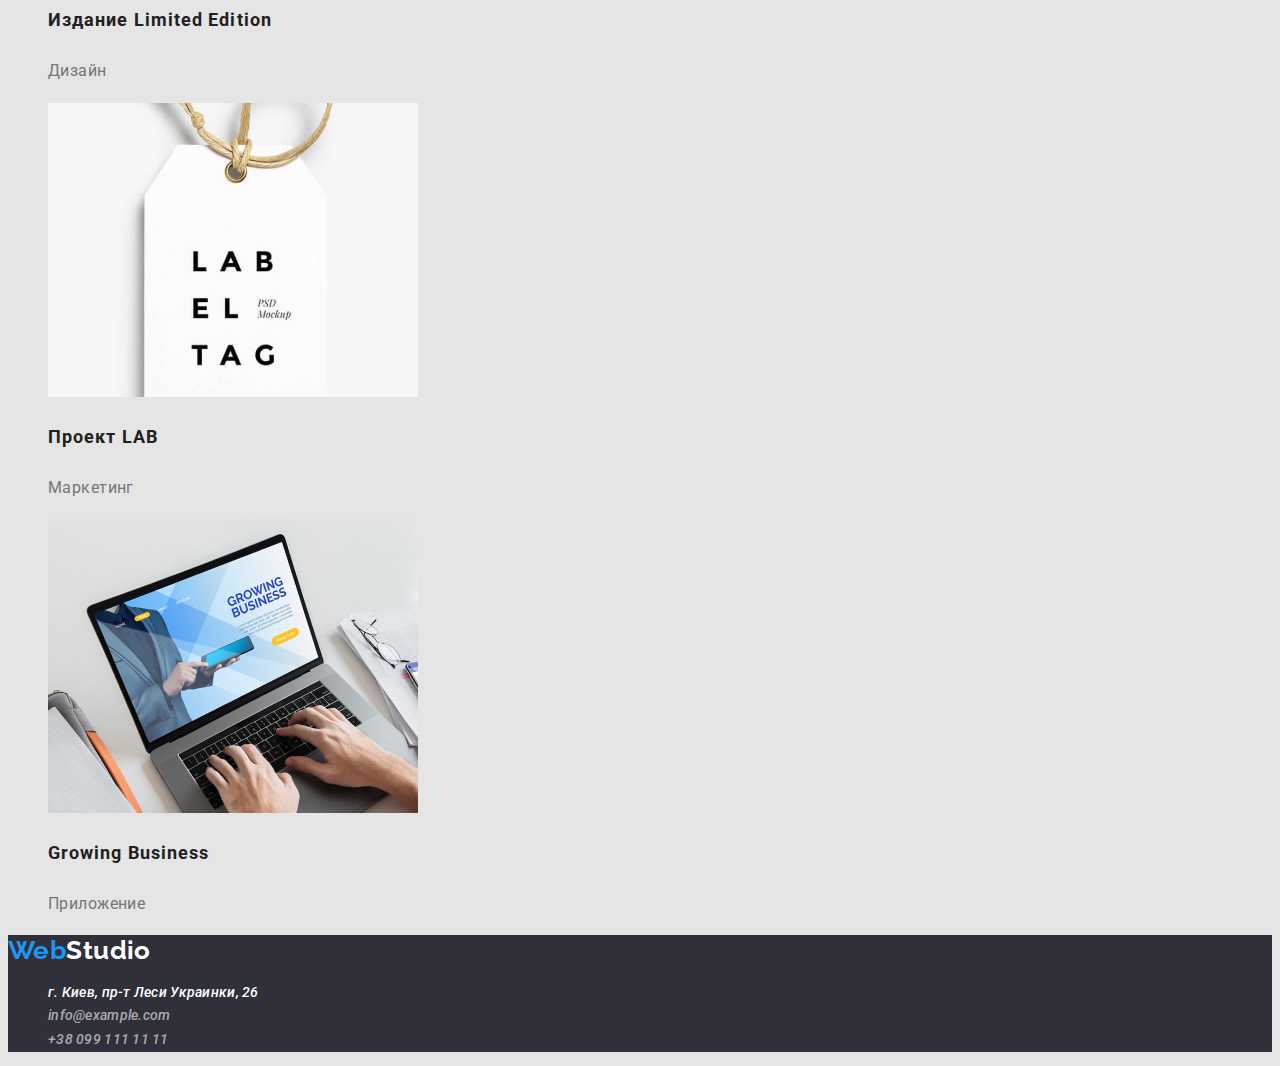
==== commit 8f2c834a: "Доделана работа" ====
--- a/portfolio.html
+++ b/portfolio.html
@@ -12,93 +12,89 @@
         <link rel="stylesheet" href="./css/styles.css">
 </head>
 <body>
-<header class="content">
+<header class="desc">
     <nav>
-        <a href="index.html" lang="en" class="logo">Web<span class="studio">Studio</span></a>
+        <a href="index.html" lang="en" class="logo">Web<span class="logo-black">Studio</span></a>
 
         <!-- index.html указан для примера -->
-        <ul class="header-list">
-            <li><a class="header-link" href="index.html">Студия</a></li>
-            <li><a class="header-link" href="portfolio.html">Портфолио</a></li>
-            <li><a class="header-link" href="">Контакты</a></li>
+        <ul>
+            <li class="list-link"><a class="link" href="index.html">Студия</a></li>
+            <li class="list-link"><a class="link" href="portfolio.html">Портфолио</a></li>
+            <li class="list-link"><a class="link" href="">Контакты</a></li>
         </ul>
 
     </nav>
 
 
-    <ul class="contacts">
-        <li>
-            <a class="contacts-link" href="mailto:info@devstudio.com">info@devstudio.com</a>
+    <ul>
+        <li class="list-link">
+            <a class="contacts" href="mailto:info@devstudio.com">info@devstudio.com</a>
         </li>
-        <li>
-            <a class="contacts-link" href="tel:+380961111111">+38 096 111 11 11</a>
+        <li class="list-link">
+            <a class="contacts" href="tel:+380961111111">+38 096 111 11 11</a>
         </li>
     </ul>
 </header>
 
     <main>
-        <section class="main">
-<h2 class="main-title" >
-Навигация по портфолио
-</h2>
-<ul class="main-list">
-    <li><button class="main-button" type="button">Все</button></li>
-    <li><button class="main-button" type="button">Веб-сайты</button></li>
-    <li><button class="main-button" type="button">Приложения</button></li>
-    <li><button class="main-button" type="button">Дизайн</button></li>
-    <li><button class="main-button" type="button">Маркетинг</button></li>
+        <section class="hero-port">
+<h1 class="hero-port-title">
+Наши работы
+</h1>
+<ul class="list-link">
+    <li><button class="conteiner holder" type="button">Все</button></li>
+    <li><button class="conteiner holder" type="button">Веб-сайты</button></li>
+    <li><button class="conteiner holder" type="button">Приложения</button></li>
+    <li><button class="conteiner holder" type="button">Дизайн</button></li>
+    <li><button class="conteiner holder" type="button">Маркетинг</button></li>
 </ul>
-        </section>
-
-        <section class="works">
-            <h2 class="works-title">
-Наши работы
-            </h2>
-            <ul>
+        
+            
+<ul class="list-link">
                 <li>
                     <img src="./images/portfolio/tehno.jpg" alt="изображение сотрудников компании" width="370" height="294" > 
-                    <h3 class="works-subtitle">Технокряк</h3>
-                    <p class="works-text">Веб-сайт</p>
+                    <h3 class="caption">Технокряк</h3>
+                    <p class="caption-text">Веб-сайт</p>
                 </li>
                 <li>
                     <img src="./images/portfolio/poster.jpg" alt="постер игры в баскетбол" width="370" height="294" > 
-                    <h3 class="works-subtitle">Постер New Orlean vs Golden Star</h3>
-                    <p class="works-text">Дизайн</p>
+                    <h3 class="caption">Постер New Orlean vs Golden Star</h3>
+                    <p class="caption-text">Дизайн</p>
                 </li>
                 <li>
                     <img src="./images/portfolio/restoran.jpg" alt="логотип ресторана" width="370" height="294" > 
-                    <h3 class="works-subtitle">Ресторан Seafood</h3>
-                    <p class="works-text">Приложение</p>
+                    <h3 class="caption">Ресторан Seafood</h3>
+                    <p class="caption-text">Приложеие</p>
                 </li>
                 <li>
                     <img src="./images/portfolio/projectp.jpg" alt="Картинка компьтерных наушников" width="370" height="294" > 
-                    <h3 class="works-subtitle">Проект Prime</h3>
-                    <p class="works-text">Маркетинг</p>
+                    <h3 class="caption">Проект Prime</h3>
+                    <p class="caption-text">Маркетинг</p>
                 </li>
                 <li>
                     <img src="./images/portfolio/projectb.jpg" alt="две небольшие коробки" width="370" height="294" > 
-                    <h3 class="works-subtitle">Проект Boxes</h3>
-                    <p class="works-text">Приложение</p>
+                    <h3 class="caption">Проект Boxes</h3>
+                    <p class="caption-text">Приложение</p>
                 </li>
                 <li>
                     <img src="./images/portfolio/inspiration.jpg" alt="на мониторе изображен сайт" width="370" height="294" > 
-                    <h3 class="works-subtitle">Inspiration has no Borders</h3>
-                    <p class="works-text">Веб-сайт</p>
+                    <h3 class="caption">Inspiration has no Borders</h3>
+                    <p class="caption-text">Веб-сайт</p>
                 </li>
                 <li>
                     <img src="./images/portfolio/izdaniel.jpg" alt="журнал ограниченным тиражом" width="370" height="294" > 
-                    <h3 class="works-subtitle">Издание Limited Edition</h3>
-                    <p class="works-text">Дизайн</p>
+                    <h3 class="caption">Издание Limited Edition</h3>
+                    <p class="caption-text">Дизайн</p>
                 </li>
                 <li>
                     <img src="./images/portfolio/projectl.jpg" alt="ярлык" width="370" height="294" > 
-                    <h3 class="works-subtitle">Проект LAB</h3>
-                    <p class="works-text">Маркетинг</p>
+                    <h3 class="caption">Проект LAB</h3>
+                    <p class="caption-text">Маркетинг</p>
                 </li>
                 <li>
                     <img src="./images/portfolio/groving.jpg" alt="бизнес сайт" width="370" height="294" > 
-                    <h3 class="works-subtitle">Growing Business</h3>
-                    <p class="works-text">Приложение</p>
+                    <h3 class="caption">Growing Business</h3>
+                    <p class="caption-text">Приложение</p>
                 </li>
             </ul>
         </section>
@@ -106,21 +102,18 @@
 
     </main>
 
-    <footer class="basement">
-        <a href="index.html" lang="en" class="logo">Web<span class="studio-white">Studio</span></a>
-    
-        <address>
-            <ul class="basement-list">
-                <li>
-                    <a class="basement-adress" href="https://goo.gl/maps/S1K2Xz3BkquAbChR9">г. Киев, пр-т Леси Украинки,
-                        26</a>
-                </li>
-                <li><a class="basement-contact" href="mailto:info@example.com">info@example.com</a></li>
-                <li><a class="basement-contact" href="tel:+380991111111">+38 099 111 11 11</a></li>
-            </ul>
-        </address>
-    </footer>
+<footer class="basement">
+    <a href="index.html" lang="en" class="logo">Web<span class="logo-white">Studio</span></a>
+
+    <address>
+        <ul class="list-link">
+            <li><a class="link adress" href="https://goo.gl/maps/S1K2Xz3BkquAbChR9">г. Киев, пр-т Леси Украинки, 26</a>
+            </li>
+            <li><a class="link box" href="mailto:info@example.com">info@example.com</a></li>
+            <li><a class="link box" href="tel:+380991111111">+38 099 111 11 11</a></li>
+        </ul>
+    </address>
+</footer>
 </body>
 </html>
 
-<img src="" alt="" width="">--- a/css/styles.css
+++ b/css/styles.css
@@ -1,10 +1,3 @@
-/* 
-primary color -  #212121
-secondary color - #757575
-white color - #ffffff
-background-color - #E5E5E5
-
-*/
 :root {
   --primary-color: #212121;
   --secondary-color: #757575;
@@ -16,211 +9,153 @@
 body {
   color: var(--primary-color);
   background-color: var(--background-color);
-  font-family: Roboto, Raleway, sans-serif;
+  font-family: Roboto, sans-serif;
+  font-size: 14px;
+  line-height: 1.14;
+  letter-spacing: 0.03em;
+}
+
+.logo {
+  color: var(--blue-color);
+  font-family: Raleway, sans-serif;
+  font-weight: 700;
+  font-size: 26px;
+  line-height: 1.2;
   text-decoration: none;
 }
-.logo {
-  color: var(--blue-color);
-  font-family: Raleway;
-  font-weight: bold;
-  font-style: normal;
-  font-size: 26px;
-  text-decoration: none;
-  line-height: 31px;
-}
-.logo > .studio {
+.logo-black {
   color: var(--primary-color);
 }
-.content {
+.logo-white {
+  color: var(--white-color);
+}
+.list-link {
+  list-style-type: none;
+}
+
+.link {
+  color: var(--primary-color);
+  font-weight: 500;
+  letter-spacing: 0.02em;
+  text-decoration: none;
+}
+.link:hover,
+.link:focus {
+  color: var(--blue-color);
+}
+.contacts {
+  color: var(--secondary-color);
+  font-weight: 500;
+  letter-spacing: 0.02em;
+  text-decoration: none;
+}
+.contacts:hover,
+.contacts:focus {
+  color: var(--blue-color);
+}
+.desc {
   background-color: var(--white-color);
 }
 
-.header-list {
-  font-family: Roboto, Raleway, sans-serif;
-  font-style: normal;
-  font-size: 14px;
-  font-weight: 500;
-  line-height: 16px;
-  letter-spacing: 0.02em;
-  list-style-type: none;
-}
-
-.header-link:active {
-  color: var(--blue-color);
-}
-
-.header-link {
-  color: var(--primary-color);
-  text-decoration: none;
-}
-
-.contacts-link:active {
-  color: var(--blue-color);
-}
-.contacts-link {
-  text-decoration: none;
-  color: var(--secondary-color);
-}
-.contacts {
-  list-style-type: none;
-  font-family: roboto, sans-serif;
-  font-weight: 500;
-  font-size: 14px;
-  line-height: 16px;
-}
-.hero {
-  background-color: #2f303a;
-}
 .hero-title {
   color: var(--white-color);
-  font-family: Roboto;
-  font-style: normal;
+  background-color: #2f303a;
   font-weight: 900;
   font-size: 44px;
-  line-height: 60px;
+  line-height: 1.36;
   text-align: center;
   letter-spacing: 0.06em;
   text-transform: uppercase;
 }
-.hero-button {
+.button {
   color: var(--white-color);
   background-color: var(--blue-color);
-  font-family: Roboto;
-  font-style: normal;
-  font-weight: bold;
+  font-weight: 700;
   font-size: 16px;
-  line-height: 30px;
-  align-items: center;
+  line-height: 1.87;
+  letter-spacing: 0.06em;
+  cursor: pointer;
+}
+.benefits-title {
+  color: var(--primary-color);
+  font-weight: 700;
+  font-size: 36px;
+  line-height: 1.2;
   text-align: center;
-  letter-spacing: 0.06em;
 }
-
-.features-title {
-  color: transparent;
-}
-.features-subtitle {
+.benefits-subtitle {
   color: var(--primary-color);
-  font-family: Roboto, sans-serif;
-  font-style: normal;
-  font-weight: bold;
-  font-size: 14px;
-  line-height: 16px;
-  letter-spacing: 0.03em;
+  font-weight: 700;
   text-transform: uppercase;
 }
-.features-text {
+.benefits-text {
   color: var(--secondary-color);
-  font-family: Roboto;
-  font-style: normal;
-  font-weight: normal;
-  font-size: 14px;
-  line-height: 24px;
-  letter-spacing: 0.03em;
+  line-height: 1.7;
+}
+.list-second {
+  list-style-type: none;
 }
 .gallery-title {
   color: var(--primary-color);
-  font-family: Roboto;
-  font-style: normal;
-  font-weight: bold;
+  font-weight: 700;
   font-size: 36px;
-  line-height: 42px;
+  line-height: 1.2;
   text-align: center;
-  letter-spacing: 0.03em;
 }
-
 .team {
   background-color: #f5f4fa;
 }
-.team-title {
+.team-name {
   color: var(--primary-color);
-  font-family: Roboto;
-  font-style: normal;
-  font-weight: bold;
-  font-size: 36px;
-  line-height: 42px;
-  text-align: center;
-  letter-spacing: 0.03em;
-}
-.team-subtitle {
-  color: var(--primary-color);
-  font-family: Roboto;
-  font-style: normal;
   font-weight: 500;
   font-size: 16px;
-  line-height: 19px;
-  letter-spacing: 0.03em;
+  line-height: 1.2;
 }
 .team-text {
   color: var(--secondary-color);
-  font-family: Roboto;
-  font-style: normal;
-  font-weight: normal;
   font-size: 16px;
-  line-height: 19px;
-  letter-spacing: 0.03em;
+  line-height: 1.2;
+}
+.team-title {
+  color: var(--primary-color);
+  font-weight: 700;
+  font-size: 36px;
+  line-height: 1.2;
+  text-align: center;
 }
 .basement {
   background-color: #2f303a;
 }
-.studio-white {
-  color: #ffffff;
+.adress {
+  color: var(--white-color);
+  line-height: 1.7;
 }
-.basement-contact {
-  font-family: Roboto;
-  font-style: normal;
-  font-weight: normal;
-  font-size: 14px;
-  line-height: 24px;
-  letter-spacing: 0.03em;
+.box {
   color: rgba(255, 255, 255, 0.6);
+  line-height: 1.7;
 }
-.basement-adress {
-  color: var(--white-color);
-  font-family: Roboto;
-  font-style: normal;
-  font-weight: normal;
-  font-size: 14px;
-  line-height: 24px;
-  letter-spacing: 0.03em;
+.caption {
+  color: var(--primary-color);
+  font-weight: 700;
+  font-size: 18px;
+  line-height: 2;
+  letter-spacing: 0.06em;
 }
-.basement-list {
-  list-style-type: none;
+.caption-text {
+  color: var(--secondary-color);
+  font-size: 16px;
+  line-height: 1.9;
 }
-/* Index.html закончен*/
-/* Porfolio.html начат */
-.main-button {
-  cursor: pointer;
-  color: var(--primary-color);
-  background-color: #f5f4fa;
-  border-color: transparent;
-}
-.main-list {
-  list-style-type: none;
-}
-.main-button:active {
+.holder:hover,
+.holder:focus {
   color: var(--white-color);
   background-color: var(--blue-color);
 }
-.main-title {
-  color: transparent;
+.conteiner {
+  color: var(--primary-color);
+  background-color: #f5f4fa;
+  font-weight: 500;
+  font-size: 16px;
+  line-height: 1.6;
+  cursor: pointer;
 }
-.works-title {
-  color: transparent;
-}
-.works-subtitle {
-  color: var(--primary-color);
-  font-family: Roboto;
-  font-style: normal;
-  font-weight: bold;
-  font-size: 18px;
-  line-height: 36px;
-  letter-spacing: 0.06em;
-}
-.works-text {
-  color: var(--secondary-color);
-  font-family: Roboto;
-  font-style: normal;
-  font-weight: normal;
-  font-size: 16px;
-  line-height: 30px;
-}
